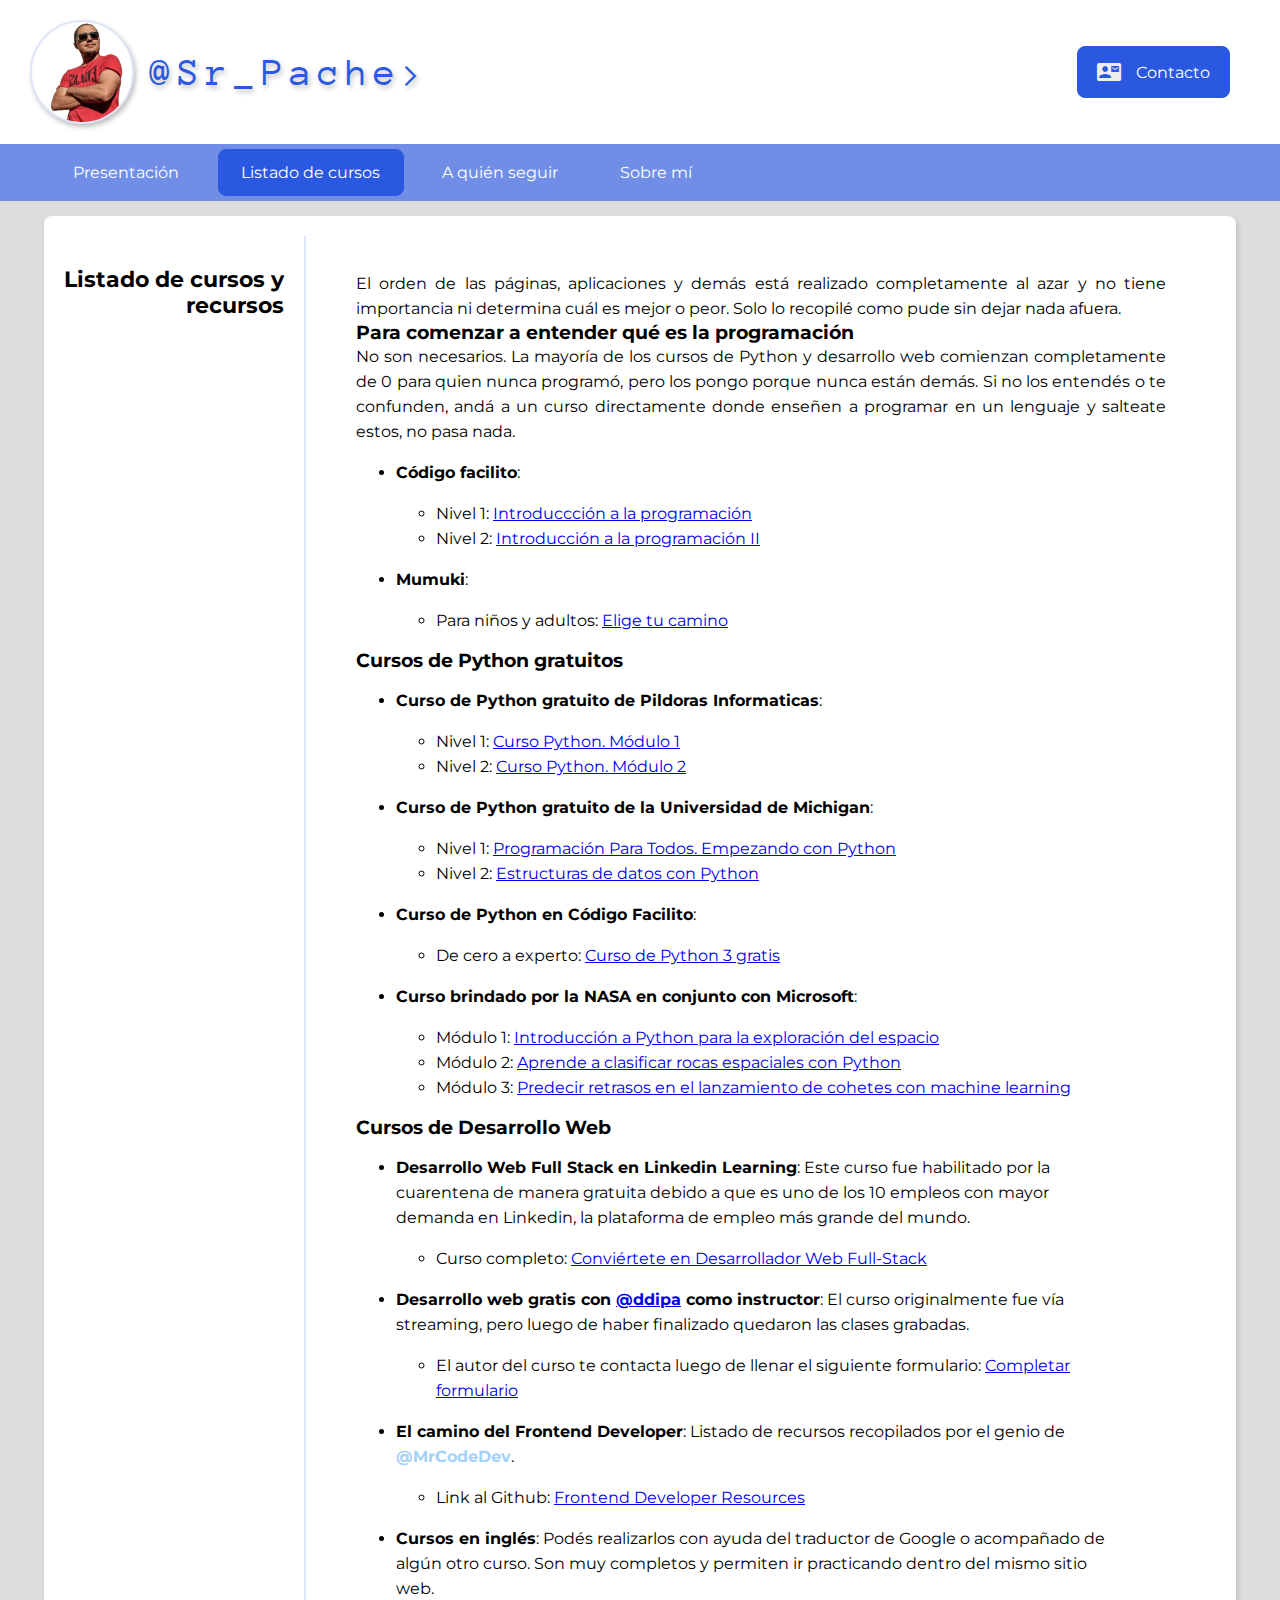
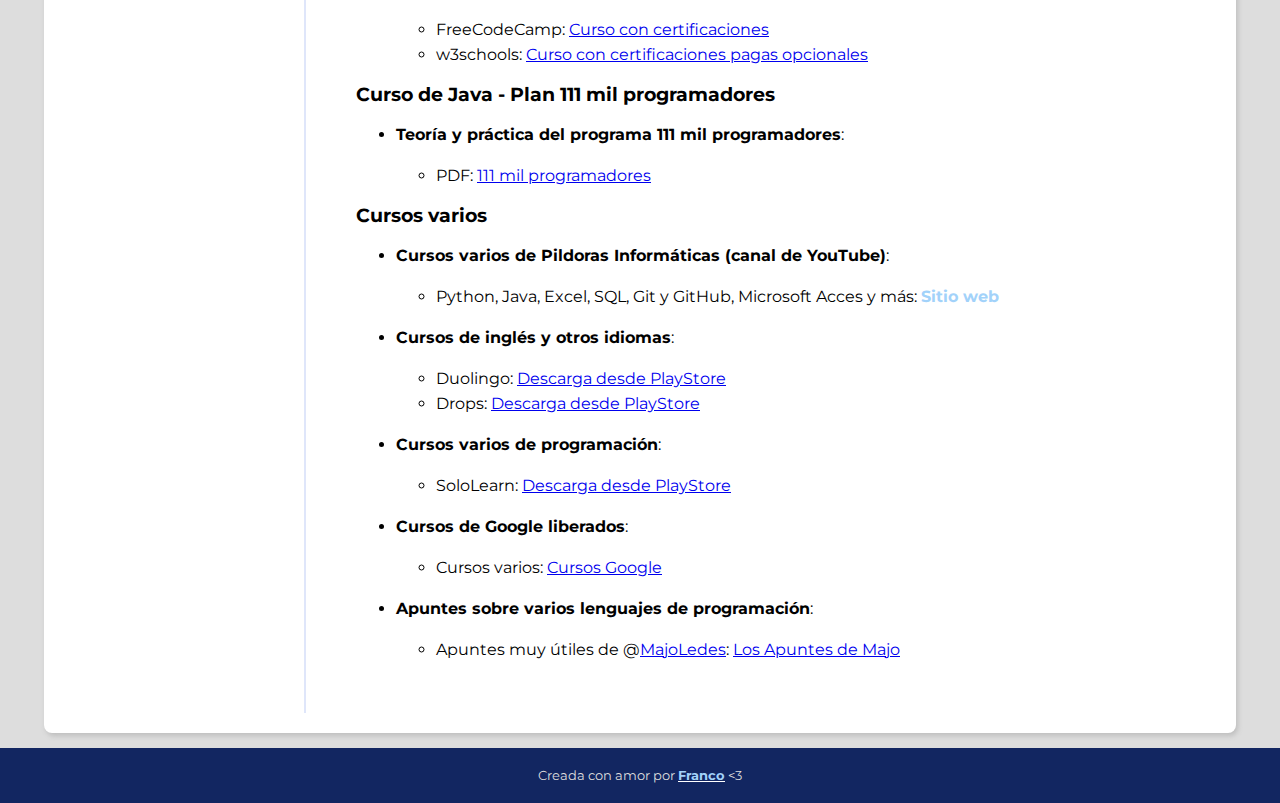
==== 1-cursos.html @ dccb5f4d "Add files via upload" ====
<!DOCTYPE html>
<html lang="en">
<head>
    <meta charset="UTF-8">
    <meta http-equiv="X-UA-Compatible" content="IE=edge">
    <meta name="viewport" content="width=device-width, initial-scale=1.0">
    <title>@Sr_Pache></title>
    <link rel="stylesheet" href="style.css">
    <link rel="preconnect" href="https://fonts.gstatic.com">
    <link href="https://fonts.googleapis.com/css2?family=Anonymous+Pro:ital,wght@0,400;0,700;1,400;1,700&family=Montserrat:ital,wght@0,100;0,200;0,300;0,400;0,500;0,600;0,700;0,800;0,900;1,100;1,200;1,300;1,400;1,500;1,600;1,700;1,800;1,900&display=swap" rel="stylesheet">
    <link href="https://fonts.googleapis.com/icon?family=Material+Icons"
      rel="stylesheet">
</head>
<body>
    <header>
        <div id="left">
            <img style="border-radius: 50%; border: 2px solid rgba(43, 88, 224,0.15);" src="perfil.png" alt="logo" width="100px" height="100px">
            <h1>@Sr_Pache></h1>
        </div>
        <div id="right">
            <span class="material-icons">contact_mail</span>
            <a href="#">Contacto</a>
        </div>
    </header>
    <nav>
        <section>
            <a href="index.html" class="no-seleccionado">Presentación</a>
            <a href="1-cursos.html" id="seleccionado">Listado de cursos</a>
            <a href="2-a_quien_seguir.html" class="no-seleccionado">A quién seguir</a>
            <a href="3-about_me.html" class="no-seleccionado">Sobre mí</a>
        </section>
    </nav>
    <main>
    <section class="titulos">
        <h2>Listado de cursos y recursos</h2>
    </section>
    <article class="contenidos">
        <p>El orden de las páginas, aplicaciones y demás está realizado completamente al azar y no tiene importancia ni
            determina cuál es mejor o peor. Solo lo recopilé como pude sin dejar nada afuera.</p>
        
        <h3>Para comenzar a entender qué es la programación</h3>
         
        <p>No son necesarios. La mayoría de los cursos de Python y desarrollo web comienzan completamente de 0 para quien
            nunca programó, pero los pongo porque nunca están demás. Si no los entendés o te confunden, andá a un curso
            directamente donde enseñen a programar en un lenguaje y salteate estos, no pasa nada.</p>
        <ul>
            <li>
                <p><strong>Código facilito</strong>:</p>
                <ul>
                    <li>Nivel 1: <a href="https://codigofacilito.com/cursos/introduccion">Introduccción a la
                            programación</a></li>
                    <li>Nivel 2: <a href="https://codigofacilito.com/cursos/fundamentos-programacion">Introducción a la
                            programación II</a></li>
                </ul>
            </li>
            <li>
                <p><strong>Mumuki</strong>:</p>
                <ul>
                    <li>Para niños y adultos: <a href="https://mumuki.io/paths">Elige tu camino</a></li>
                </ul>
            </li>
        </ul>
        
        <h3>Cursos de Python gratuitos</h3>
        
        <ul>
            <li>
                <p><strong>Curso de Python gratuito de Pildoras Informaticas</strong>:</p>
                <ul>
                    <li>Nivel 1: <a href="https://www.pildorasinformaticas.es/course/curso-python/">Curso Python. Módulo
                            1</a></li>
                    <li>Nivel 2: <a
                            href="https://www.pildorasinformaticas.es/course/curso-python/curso-python-modulo-2/">Curso
                            Python. Módulo 2</a></li>
                </ul>
            </li>
            <li>
                <p><strong>Curso de Python gratuito de la Universidad de Michigan</strong>:</p>
                <ul>
                    <li>Nivel 1: <a
                            href="https://www.edx.org/course/programacion-para-todos-empezando-con-python-course-v1michiganxpy4e101xes2t2020">Programación
                            Para Todos. Empezando con Python</a></li>
                    <li>Nivel 2: <a href="https://www.edx.org/es/course/estructuras-de-datos-con-python">Estructuras de
                            datos con Python</a></li>
                </ul>
            </li>
            <li>
                <p><strong>Curso de Python en Código Facilito</strong>:</p>
                    <ul>
                        <li>
                            De cero a experto: <a
                            href="https://codigofacilito.com/cursos/python3">Curso de Python 3 gratis</a>
                        </li>
                    </ul>
            </li>
            <li>
                <p><strong>Curso brindado por la NASA en conjunto con Microsoft</strong>:</p>
                <ul>
                    <li>Módulo 1: <a
                            href="https://docs.microsoft.com/es-es/learn/modules/introduction-python-nasa/">Introducción a
                            Python para la exploración del espacio</a></li>
                    <li>Módulo 2: <a
                            href="https://docs.microsoft.com/es-es/learn/modules/research-space-rocks-ai-nasa/">Aprende a
                            clasificar rocas espaciales con Python</a></li>
                    <li>Módulo 3: <a
                            href="https://docs.microsoft.com/es-es/learn/paths/machine-learning-predict-launch-delay-nasa/">Predecir
                            retrasos en el lanzamiento de cohetes con machine learning</a></li>
                </ul>
            </li>
        </ul>
        <h3>Cursos de Desarrollo Web</h3>
        <ul>
            <li><p><strong>Desarrollo Web Full Stack en Linkedin Learning</strong>: Este curso fue habilitado por la cuarentena de manera gratuita debido a que es uno de los 10 empleos con mayor
            demanda en Linkedin, la plataforma de empleo más grande del mundo.</p>
                <ul>
                    <li>Curso completo: <a
                        href="https://es.linkedin.com/learning/paths/conviertete-en-desarrollador-web-full-stack">Conviértete en Desarrollador
                        Web Full-Stack</a></li>
                </ul>
            </li>
            <li><p><strong>Desarrollo web gratis con <a href="www.twitter.com/ddipa">@ddipa</a> como instructor</strong>: El curso originalmente fue vía streaming, pero luego de haber finalizado quedaron las clases grabadas.</p>
                <ul>
                    <li>El autor del curso te contacta luego de llenar el siguiente formulario: <a href="https://twitter.com/ddipa/status/1240718053823971329?s=19">Completar formulario</a></li>
                </ul> 
            </li>
            <li>
                <p><strong>El camino del Frontend Developer</strong>: Listado de recursos recopilados por el genio de <a href="https://www.twitter.com/MrCodeDev">@MrCodeDev</a>.</p>
                <ul>
                    <li>Link al Github: <a href="https://github.com/mrcodedev/frontend-developer-resources">Frontend Developer Resources</a> </li>
                </ul>
            </li>
            <li>
                <p><strong>Cursos en inglés</strong>: Podés realizarlos con ayuda del traductor de Google o acompañado de algún otro curso. Son muy completos y permiten ir practicando dentro del mismo sitio web.</p>
                <ul>
                    <li>FreeCodeCamp: <a href="https://www.freecodecamp.org/">Curso con certificaciones</a></li>
                    <li>w3schools: <a href="https://www.w3schools.com/">Curso con certificaciones pagas opcionales</a></li>
                </ul>
            </li>
            <!-- <li><p><strong></strong>:</p><ul><li><a href=""></a></li></ul></li> -->
        </ul>
         
        <h3>Curso de Java - Plan 111 mil programadores</h3>
         
        <ul>
            <li><p><strong>Teoría y práctica del programa 111 mil programadores</strong>:</p>
                <ul>
                    <li>
                        PDF: <a href="https://drive.google.com/file/d/118a6PNUseO2t8xqTh7B8sojH94NPqSsG/view?usp=drivesdk">111 mil programadores</a>
                    </li>
                </ul>
            </li>
        </ul>
         
        <h3>Cursos varios</h3>
         
        <ul>
            <li>
                <p><strong>Cursos varios de Pildoras Informáticas (canal de YouTube)</strong>:</p>
                <ul>
                    <li>
                        <p>Python, Java, Excel, SQL, Git y GitHub, Microsoft Acces y más: <a href="https://www.pildorasinformaticas.es/all-courses/">Sitio web</a>
                    </li>
                </ul>
            </li>
            <li>
                <p><strong>Cursos de inglés y otros idiomas</strong>:</p>
                <ul>
                    <li>Duolingo: <a
                            href="https://play.google.com/store/apps/details?id=com.duolingo">Descarga desde PlayStore</a>
                    </li>
                    <li>Drops: <a
                            href="https://play.google.com/store/apps/details?id=com.languagedrops.drops.international">Descarga
                            desde PlayStore</a></li>
                </ul>
            </li>
            <li>
                <p><strong>Cursos varios de programación</strong>:</p>
                <ul>
                    <li>SoloLearn: <a
                            href="https://play.google.com/store/apps/details?id=com.sololearn">Descarga desde PlayStore</a>
                    </li>
                </ul>
            </li>
            <li>
                <p><strong>Cursos de Google liberados</strong>:</p>
                <ul>
                    <li>Cursos varios: <a
                            href="https://learndigital.withgoogle.com/activate/courses">Cursos Google</a></li>
                </ul>
            </li>
            <li>
                <p><strong>Apuntes sobre varios lenguajes de programación</strong>:</p>
                <ul>
                    <li>Apuntes muy útiles de @<a
                                href="www.twitter.com/MajoLedes">MajoLedes</a>: <a
                            href="https://losapuntesdemajo.now.sh/">Los Apuntes de Majo</a></li>
                </ul>
            </li>
        </ul>
         
    </article>
    </main>
    <footer>
        <p>Creada con amor por <a class="sin-decoracion" href="https://www.twitter.com/sr_pache">Franco</a> <3</p>
    </footer>
</body>
</html>
---- style.css ----
*{
    margin: 0;
    padding: 0;
}
/* font-family: 'Anonymous Pro', monospace;
font-family: 'Montserrat', sans-serif; */

body{
    background-color: #DDD;
    font-family: 'Montserrat', sans-serif;
    display: grid;
    grid-template-columns: 15vw auto;
    grid-template-rows:auto auto auto auto;
    grid-template-areas:"header header"
                        "nav nav"
                        "main main"
                        "footer footer";
    
}


header{
    background-color: white;
    grid-area: header;
    display: flex;
    flex-direction: row;
    align-items: center;
    justify-content: space-between;
    padding: 20px 50px 20px 30px;
    font-family: 'Montserrat', sans-serif;
}

header img{
    box-shadow: 2px 3px 5px hsl(0, 0%, 75%);
}

header h1{
    font-family: 'Anonymous Pro',monospace;
    color: #2B58E0;
    font-weight: 400;
    font-size: 2.5rem;
    margin-left: 1rem;
    text-shadow: #122661;
    letter-spacing: .15em;
    text-shadow: 2px 3px 5px hsl(0, 0%, 75%);
    
}

header a{
    color: white;
    text-decoration: none;

}

#left{
    display: flex;
    flex-direction: row;
    justify-content: flex-start;
    align-items: center;
}

#right{
    background-color: #2B58E0;
    border: 1px solid #2B58E0;
    padding: 0.8rem 1.2rem;
    border-radius: 0.5rem;
    display: flex;
    flex-direction: row;
    justify-content: flex-start;
    align-items: center;
    gap:15px;
}

#right span{
    color:#eee
}

nav{
    background-color: #708EE6;
    grid-area: nav;
    padding-left: 50px;
}

nav section{
    width: 80%;
    max-width: 1000px;
    margin: 0;
    display: flex;
    flex-direction: row;
    justify-content: flex-start;
    gap:15px;
}

#seleccionado{
    color: white;
    text-decoration: none;
    background-color: #2B58E0;
    border: 1px solid #2B58E0;
    padding: 0.8rem 1.4rem;
    border-radius: 0.5rem;
    margin:5px 0;
}

#seleccionado:hover{
    border: 1px solid #eeeeee;
}

.no-seleccionado{
    color: white;
    text-decoration: none;
    background-color: #708EE6;
    border: 1px solid #708EE6;
    padding: 0.8rem 1.4rem;
    border-radius: 0.5rem;
    margin:5px 0;
}

.no-seleccionado:hover{
    color: #2B58E0;
    text-decoration: none;
    background-color: #eee;
    border: 1px solid #708EE6;
    padding: 0.8rem 1.4rem;
    border-radius: 0.5rem;
    margin:5px 0;
}

nav section a{
    color:white;
    text-decoration: none;
    margin:5px 0;
    margin-left: 10px;
}

main{
    background-color: white;
    margin: 15px auto;
    min-height: 60vh;
    padding: 20px;
    width: 90%;
    grid-area: main;
    display: flex;
    flex-direction: row;
    justify-content: flex-start;
    gap: 20px;
    border-radius: .5rem;
    box-shadow: 2px 3px 5px hsl(0, 0%, 75%);
}

.titulos{
    padding:15px 0;
    margin:15px 0;
    text-align: right;
    font-size: 0.9rem;
    min-width: 220px;

}


.contenidos{
    border-left: 2px solid rgba(43, 88, 224,0.15);
    text-align: justify;
    padding: 35px 50px;

}

footer{
    grid-area: footer;
}

p{
    line-height: 25px;
}

p::first-line{
    text-indent: 20px;
}

ul{
    margin: 1rem 2.5rem;
    line-height: 25px;
    text-align: left;
}

footer{
    background-color: #122661;
    color:#ddd;
    font-size: small;
    font-weight: thin;
    text-decoration: none;
    padding: 15px;
    text-align: center;
}

p>a{
    text-decoration: underline;
    text-decoration-color: white;
    font-weight: bolder;
    color:rgb(162, 210, 250)
}

@media screen and (max-width:768px) {
    body{
        grid-row-gap:0px;
    }

    header{
        display: flex;
        flex-direction: column;
        justify-content: center;
        text-align: center;
        gap:10px;
        margin: 8px 10px 0px;
        padding: 20px;
        border-radius: 1rem;
        box-shadow: 2px 3px 5px hsl(0, 0%, 75%);
    }

    #right{
        align-items: flex-end;
        align-content: flex-start;
        padding-top: 0px;
    }
    
    header a{
        margin: 15px 5px 0px;
        width: 100%;
    }

    nav{
        box-shadow: 2px 3px 5px hsl(0, 0%, 75%);
        padding-left: 10px;
        width: 92%;
        margin: 15px auto;
        border-radius: .5rem;
        box-shadow: 2px 3px 5px hsl(0, 0%, 75%);
    }

    nav section{
        width: 75%;
        max-width: 1000px;
        margin: 0px auto;
        display: flex;
        flex-direction: column;
        justify-content: flex;
        text-align: center;
        padding:10px 0;
        gap:0px;
    }

    nav section a{
        margin: 8px 10px;
    }

    main{
        flex-direction: column;
        gap: 0px;
        margin: 0px auto 10px;
        width: 88%;
    }
    
    .titulos{
        text-align: left;
    }
    
    .contenidos{
        border-top: 1px solid rgba(43, 88, 224,0.15);
        border-left:none;
        padding:10px 15px;
        text-align: justify;
    }

    #seleccionado{
        color: white;
        text-decoration: none;
        background-color: #2B58E0;
        border: 1px solid #2B58E0;
        padding: 0.4rem 0.8rem;
        border-radius: 0.5rem;
        margin:0px 0;
    }
    
    #seleccionado:hover{
        border: 1px solid #eeeeee;
    }
    
    .no-seleccionado{
        color: white;
        text-decoration: none;
        background-color: #708EE6;
        border: 1px solid #708EE6;
        padding: 0.4rem 0.8rem;
        border-radius: 0.5rem;
        margin:0px 0;
    }
    
    .no-seleccionado:hover{
        color: #2B58E0;
        text-decoration: none;
        background-color: #eee;
        border: 1px solid #708EE6;
        padding: 0.4rem 0.8rem;
        border-radius: 0.5rem;
        margin:0px 0;
    }
    

}
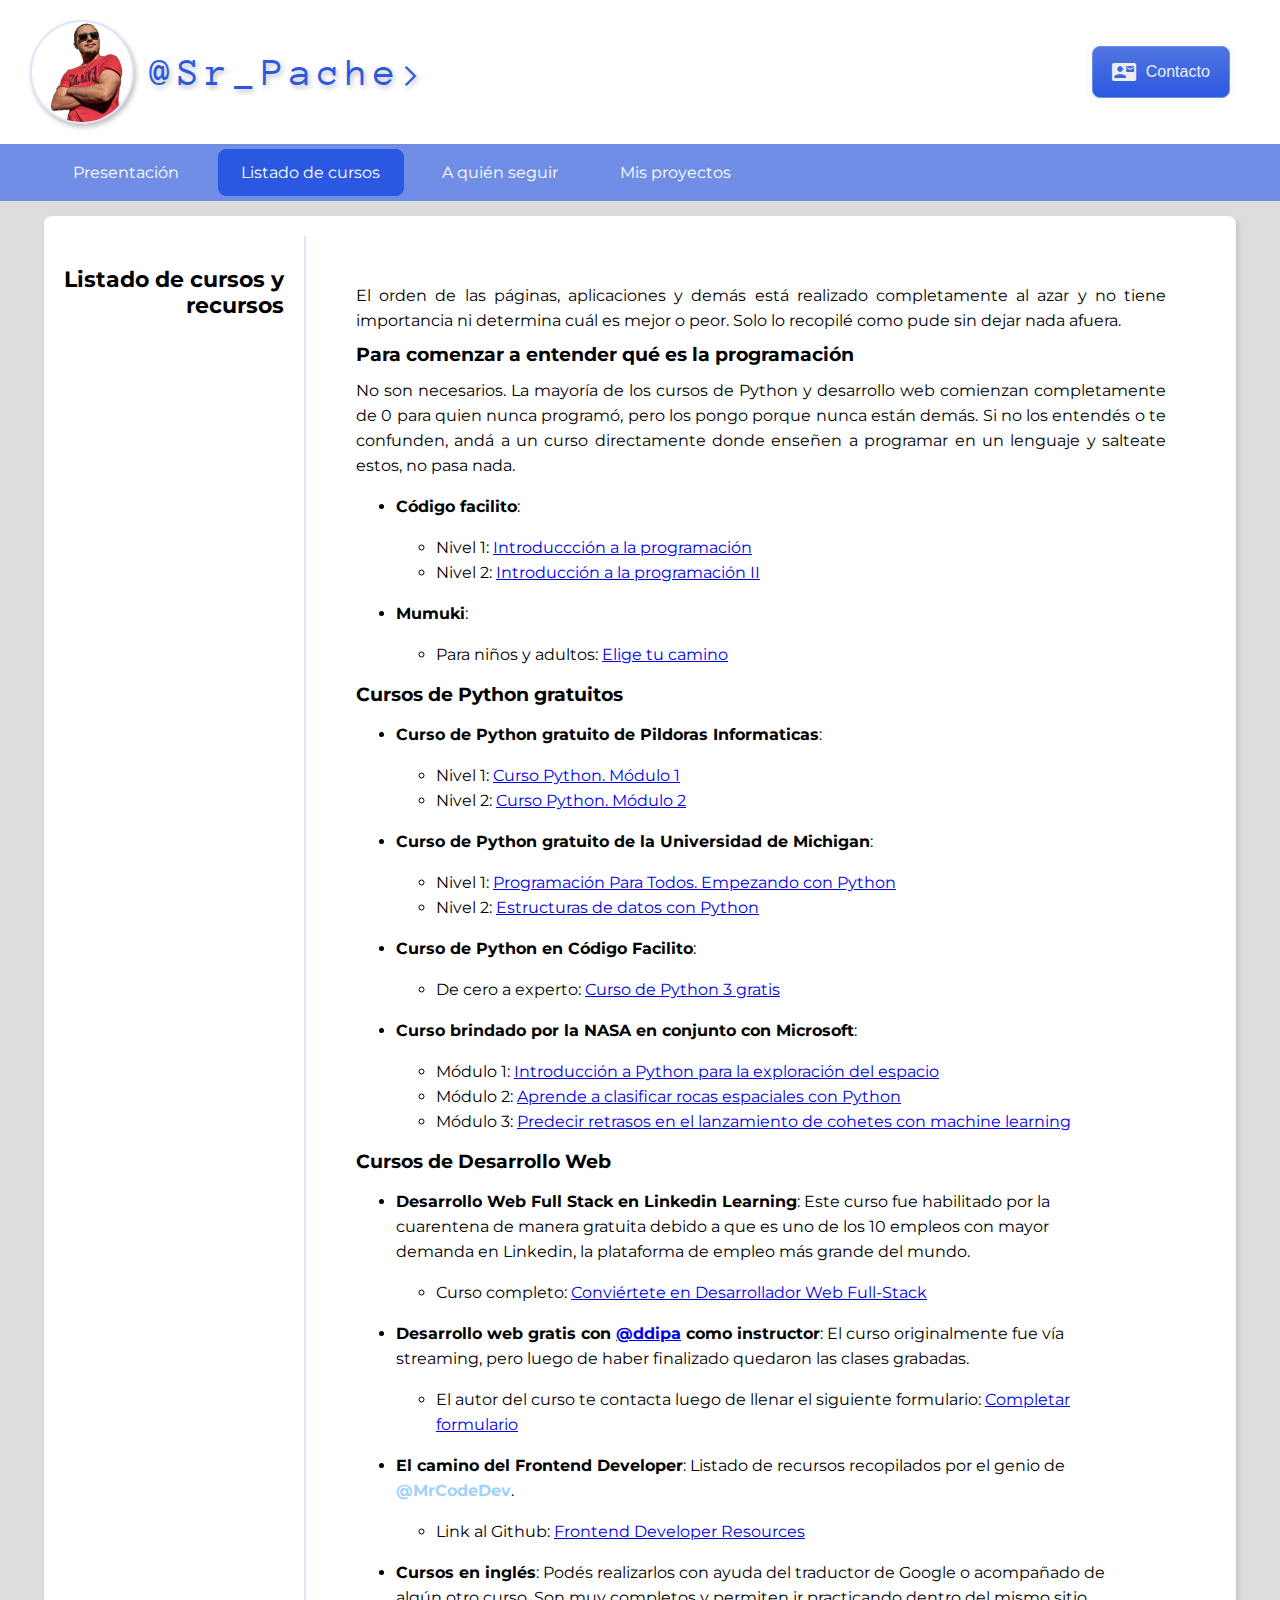
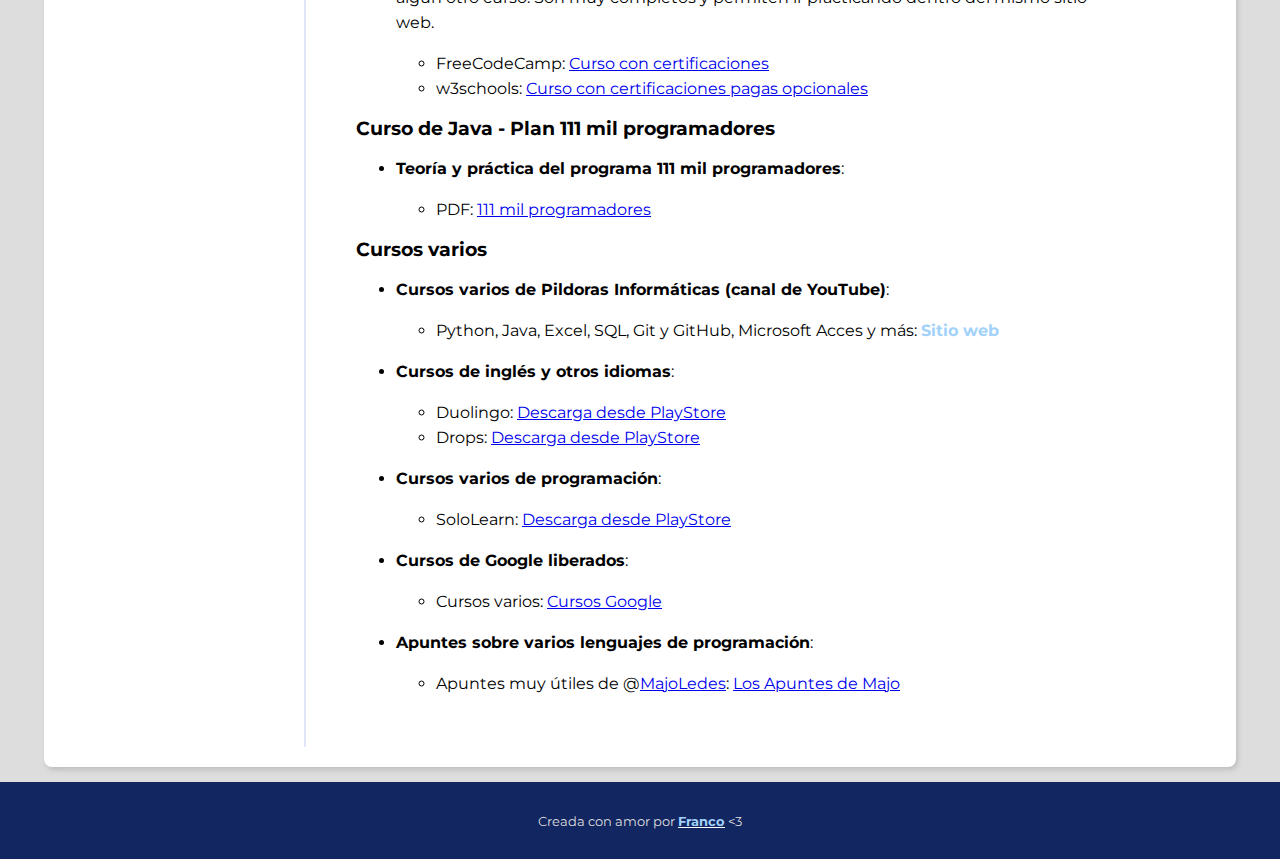
==== commit cc56ee4c: "Add files via upload" ====
--- a/1-cursos.html
+++ b/1-cursos.html
@@ -3,7 +3,7 @@
 <head>
     <meta charset="UTF-8">
     <meta http-equiv="X-UA-Compatible" content="IE=edge">
-    <meta name="viewport" content="width=device-width, initial-scale=1.0">
+    <meta name="viewport" content="width=device-width, initial-scale=0.9">
     <title>@Sr_Pache></title>
     <link rel="stylesheet" href="style.css">
     <link rel="preconnect" href="https://fonts.gstatic.com">
@@ -17,9 +17,8 @@
             <img style="border-radius: 50%; border: 2px solid rgba(43, 88, 224,0.15);" src="perfil.png" alt="logo" width="100px" height="100px">
             <h1>@Sr_Pache></h1>
         </div>
-        <div id="right">
-            <span class="material-icons">contact_mail</span>
-            <a href="#">Contacto</a>
+        <div>
+            <a href="4-contacto.html"><button><span class="material-icons middle">contact_mail</span><span class="middle">Contacto</span></button></a>
         </div>
     </header>
     <nav>
@@ -27,7 +26,7 @@
             <a href="index.html" class="no-seleccionado">Presentación</a>
             <a href="1-cursos.html" id="seleccionado">Listado de cursos</a>
             <a href="2-a_quien_seguir.html" class="no-seleccionado">A quién seguir</a>
-            <a href="3-about_me.html" class="no-seleccionado">Sobre mí</a>
+            <a href="3-projects.html" class="no-seleccionado">Mis proyectos</a>
         </section>
     </nav>
     <main>
--- a/style.css
+++ b/style.css
@@ -46,11 +46,23 @@
     
 }
 
-header a{
-    color: white;
-    text-decoration: none;
-
-}
+body > header > div > a > button{
+    display: flex;
+    color: #eee;
+    text-decoration: none;
+    background-color: #2B58E0;
+    border-radius: 0.5rem;
+    vertical-align: middle;
+    justify-content: space-between;
+    column-gap:10px;
+    align-items: center;
+    padding: 0.8rem 1.2rem;
+}
+body > header > div > a{
+    text-decoration: none;
+    display: block;
+}
+
 
 #left{
     display: flex;
@@ -59,21 +71,6 @@
     align-items: center;
 }
 
-#right{
-    background-color: #2B58E0;
-    border: 1px solid #2B58E0;
-    padding: 0.8rem 1.2rem;
-    border-radius: 0.5rem;
-    display: flex;
-    flex-direction: row;
-    justify-content: flex-start;
-    align-items: center;
-    gap:15px;
-}
-
-#right span{
-    color:#eee
-}
 
 nav{
     background-color: #708EE6;
@@ -199,6 +196,35 @@
     color:rgb(162, 210, 250)
 }
 
+
+button{  
+    background: linear-gradient(rgba(230, 230, 230,0.2),rgba(43, 88, 224,0.05));
+    border-radius: .3rem;
+    padding: 8px 15px;
+    font-size: 1rem;
+    border: 1px solid rgb(112, 142, 230);
+    box-shadow: 0 0 5px 5px rgba(0,0,0,0.02);
+    color:rgb(43, 88, 224);
+}
+
+button a{
+    text-decoration: none;
+    color:rgb(43, 88, 224);
+    color:inherit;
+}
+
+button:hover{  
+    box-shadow: 0 0 8px 8px rgba(43,88,224,0.05);
+    background:rgb(43, 88, 224);
+    border: 1px solid rgb(112, 142, 230);
+    color:#ddd;
+    cursor:pointer
+}
+
+p{
+    margin: 12px 0 10px;
+}
+
 @media screen and (max-width:768px) {
     body{
         grid-row-gap:0px;
@@ -208,18 +234,13 @@
         display: flex;
         flex-direction: column;
         justify-content: center;
+        align-items: center;
         text-align: center;
         gap:10px;
         margin: 8px 10px 0px;
         padding: 20px;
         border-radius: 1rem;
         box-shadow: 2px 3px 5px hsl(0, 0%, 75%);
-    }
-
-    #right{
-        align-items: flex-end;
-        align-content: flex-start;
-        padding-top: 0px;
     }
     
     header a{
